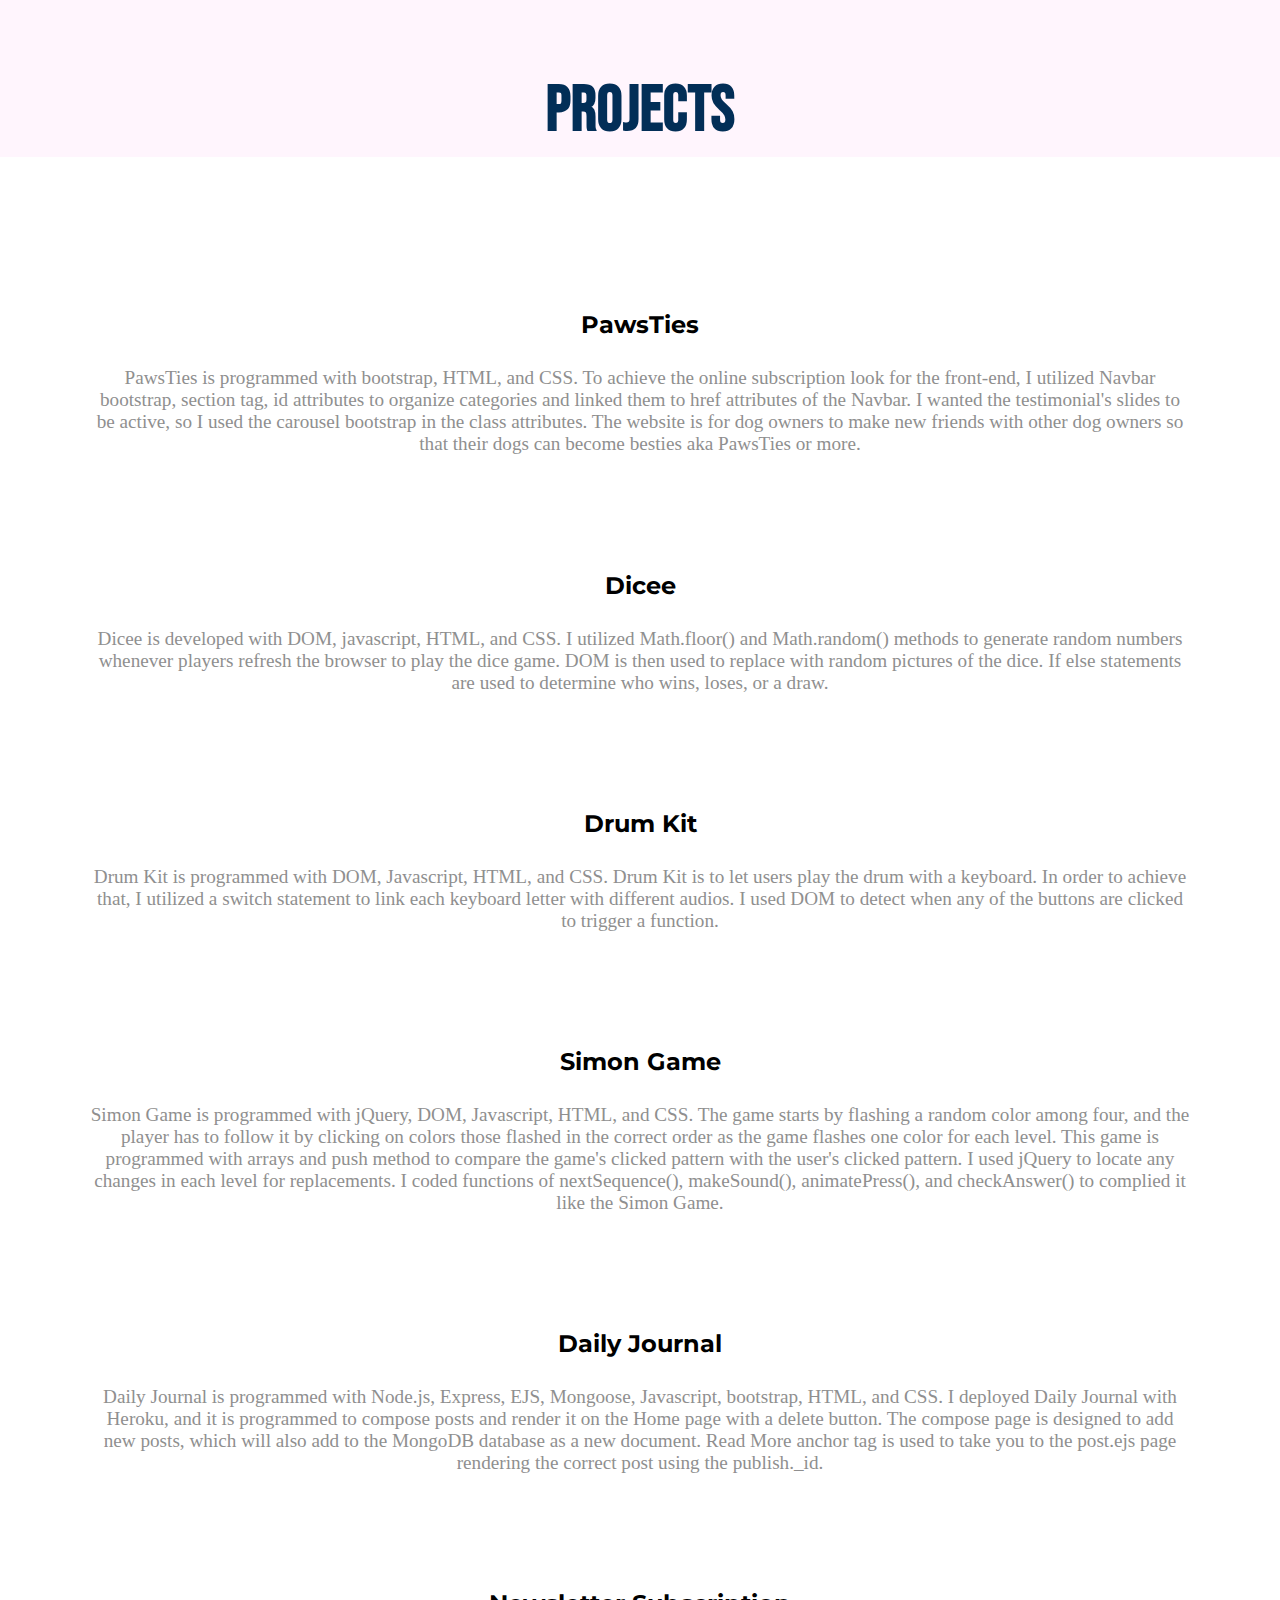
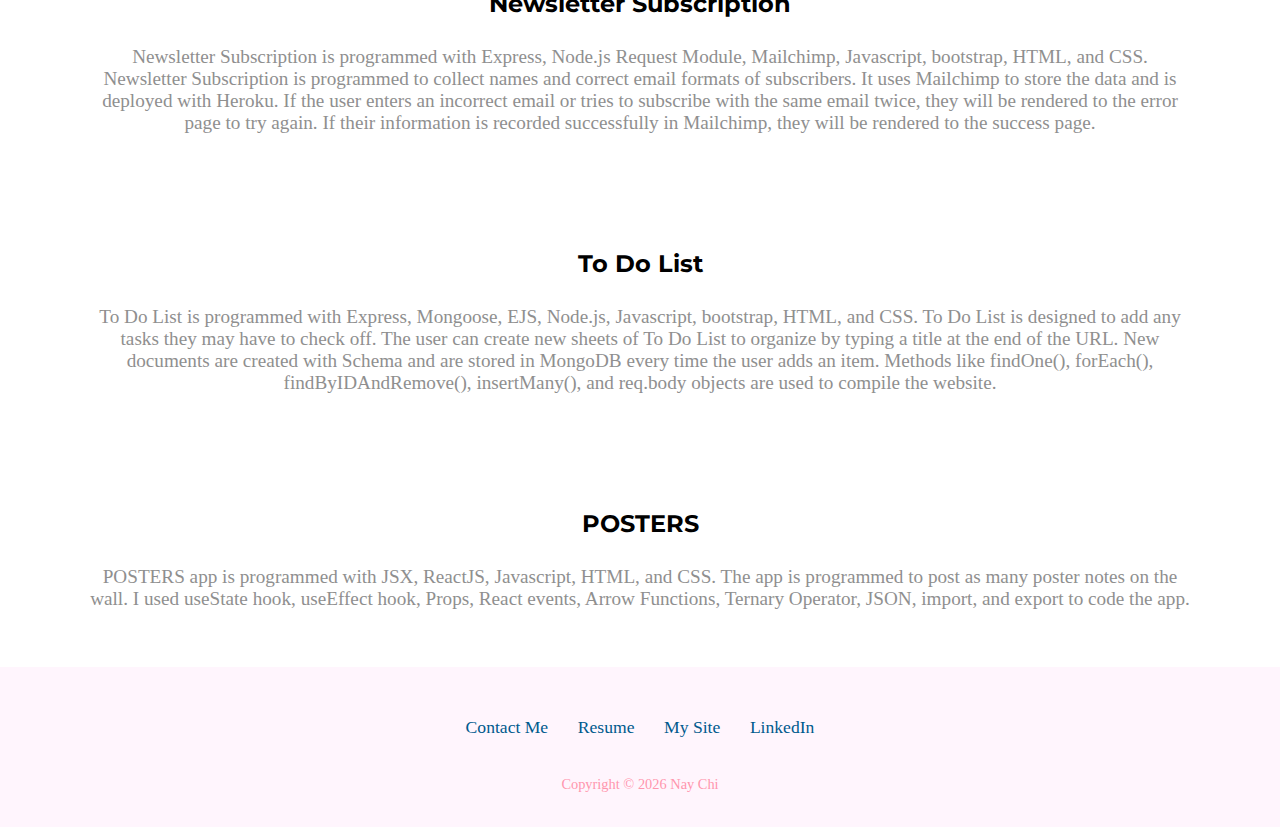
==== index.html @ 18038505 "Add files via upload" ====
<!DOCTYPE html>
<html lang="en" dir="ltr">

<head>
  <meta charset="utf-8">
  <title>Nay Chi's Projects</title>
  <link href="https://cdn.jsdelivr.net/npm/bootstrap@5.0.2/dist/css/bootstrap.min.css" rel="stylesheet" integrity="sha384-EVSTQN3/azprG1Anm3QDgpJLIm9Nao0Yz1ztcQTwFspd3yD65VohhpuuCOmLASjC" crossorigin="anonymous">
  <link rel="stylesheet" href="css/style.css">

  <link rel="icon" href="favicon.ico">
  <link href="https://fonts.googleapis.com/css2?family=Montserrat:wght@400;500;600;700;800;900&family=Bebas+Neue&display=swap" rel="stylesheet">
</head>

<body>
  <div class="top-container">
    <h1>PROJECTS</h1>
  </div>


  <div class="middle-container">
    <div class="row">
      <div class="col-md-4">
        <h3><a href="https://naychi1996.github.io/PawsTies/">PawsTies</a></h3>
        <p>PawsTies is programmed with bootstrap, HTML, and CSS. To achieve the online subscription look for the front-end, I utilized Navbar bootstrap, section tag, id attributes to organize categories and linked them to href attributes of the Navbar. I wanted the testimonial's slides to be active, so I used the carousel bootstrap in the class attributes. The website is for dog owners to make new friends with other dog owners so that their dogs can become besties aka PawsTies or more.</p>
      </div>
      <div class="col-md-4">
        <h3><a href="https://naychi1996.github.io/Dicee/">Dicee</a></h3>
        <p>Dicee is developed with DOM, javascript, HTML, and CSS. I utilized Math.floor() and Math.random() methods to generate random numbers whenever players refresh the browser to play the dice game. DOM is then used to replace with random pictures of the dice. If else statements are used to determine who wins, loses, or a draw.</p>
      </div>
      <div class="col-md-4">
        <h3> <a href="https://naychi1996.github.io/DrumKit/">Drum Kit</a> </h3>
        <p>Drum Kit is programmed with DOM, Javascript, HTML, and CSS. Drum Kit is to let users play the drum with a keyboard. In order to achieve that, I utilized a switch statement to link each keyboard letter with different audios. I used DOM to detect when any of the buttons are clicked to trigger a function.</p>
      </div>
    </div>
    <div class="row">
      <div class="col-md-4">
        <h3><a href="https://naychi1996.github.io/SimonGame/">Simon Game</a></h3>
        <p>Simon Game is programmed with jQuery, DOM, Javascript, HTML, and CSS. The game starts by flashing a random color among four, and the player has to follow it by clicking on colors those flashed in the correct order as the game flashes one color for each level. This game is programmed with arrays and push method to compare the game's clicked pattern with the user's clicked pattern. I used jQuery to locate any changes in each level for replacements. I coded functions of nextSequence(), makeSound(), animatePress(), and checkAnswer() to complied it like the Simon Game.</p>
      </div>
      <div class="col-md-4">
        <h3><a href="https://polar-fjord-35641.herokuapp.com/">Daily Journal</a></h3>
        <p>Daily Journal is programmed with Node.js, Express, EJS, Mongoose, Javascript, bootstrap, HTML, and CSS. I deployed Daily Journal with Heroku, and it is programmed to compose posts and render it on the Home page with a delete button. The compose page is designed to add new posts, which will also add to the MongoDB database as a new document. Read More anchor tag is used to take you to the post.ejs page rendering the correct post using the publish._id.</p>
      </div>
      <div class="col-md-4">
        <h3> <a href="https://infinite-chamber-99914.herokuapp.com/">Newsletter Subscription</a> </h3>
        <p>Newsletter Subscription is programmed with Express, Node.js Request Module, Mailchimp, Javascript, bootstrap, HTML, and CSS. Newsletter Subscription is programmed to collect names and correct email formats of subscribers. It uses Mailchimp to store the data and is deployed with Heroku. If the user enters an incorrect email or tries to subscribe with the same email twice, they will be rendered to the error page to try again. If their information is recorded successfully in Mailchimp, they will be rendered to the success page.</p>
      </div>
    </div>
    <div class="row">
      <div class="col-md-4">
        <h3> <a href="https://whispering-shore-41687.herokuapp.com/">To Do List</a> </h3>
        <p>To Do List is programmed with Express, Mongoose, EJS, Node.js, Javascript, bootstrap, HTML, and CSS. To Do List is designed to add any tasks they may have to check off. The user can create new sheets of To Do List to organize by typing a title at the end of the URL. New documents are created with Schema and are stored in MongoDB every time the user adds an item. Methods like findOne(), forEach(), findByIDAndRemove(), insertMany(), and req.body objects are used to compile the website.</p>
      </div>
      <div class="col-md-4">
        <h3> <a href="https://jwhlb.csb.app/">POSTERS</a> </h3>
        <p>POSTERS app is programmed with JSX, ReactJS, Javascript, HTML, and CSS. The app is programmed to post as many poster notes on the wall. I used useState hook, useEffect hook, Props, React events, Arrow Functions, Ternary Operator, JSON, import, and export to code the app.</p>
      </div>
    </div>
  </div>


  <div class="bottom-container">
    <a class="footer-link" href="Contact Information.html">Contact Me</a>
    <a class="footer-link" href="https://naychi1996.github.io/Resume/">Resume</a>
    <a class="footer-link" href="https://naychi1996.github.io/MySite/">My Site</a>
    <a class="footer-link" href="https://www.linkedin.com/in/nan-thant-b70612161/">LinkedIn</a>
    <p class="copyright">Copyright © <script>
        document.write(new Date().getFullYear())
      </script> Nay Chi</p>
  </div>
</body>

</html>
---- css/style.css ----
body {
  background-color: #FFFFFF;
  margin: 0;
  font-family: none;
}

h1 {
  font-family: 'Bebas Neue', cursive;
  font-size: 4rem;
  color: #022E57;
}

h3 {
  font-family: 'Montserrat', sans-serif;
  font-weight: bold;
  color: black;
  font-size: 1.5rem;
  line-height: 1.5;
  padding-top: 8%;
}

p {
  color: #8f8f8f;
  font-size: 1.2rem;
}

a {
  color: black;
  text-decoration: none;
}

.top-container {
  background-color: #FFF5FD;
  text-align: center;
  height: 8rem;
  padding-top: 1.8125rem;
}

.middle-container {
  padding: 3% 7%;
  text-align: center;
  color: #687980;
}

.row {
  --bs-gutter-x: 3rem;
}

.bottom-container {
  text-align: center;
  background-color: #FFF5FD;
  height: 10rem;
}

.footer-link {
  margin: 1%;
  position: relative;
  top: 31%;
  color: #005A8D;
  font-weight: 500;
  font-size: 1.1rem;
  text-decoration: none;
}

.copyright {
  top: 46%;
  color: #ff96ad;
  position: relative;
  font-size: 0.9rem;
}

a:hover {
  color: #63AAD2;
}

.contact-page {
  position: relative;
  top: 7.2rem;
}
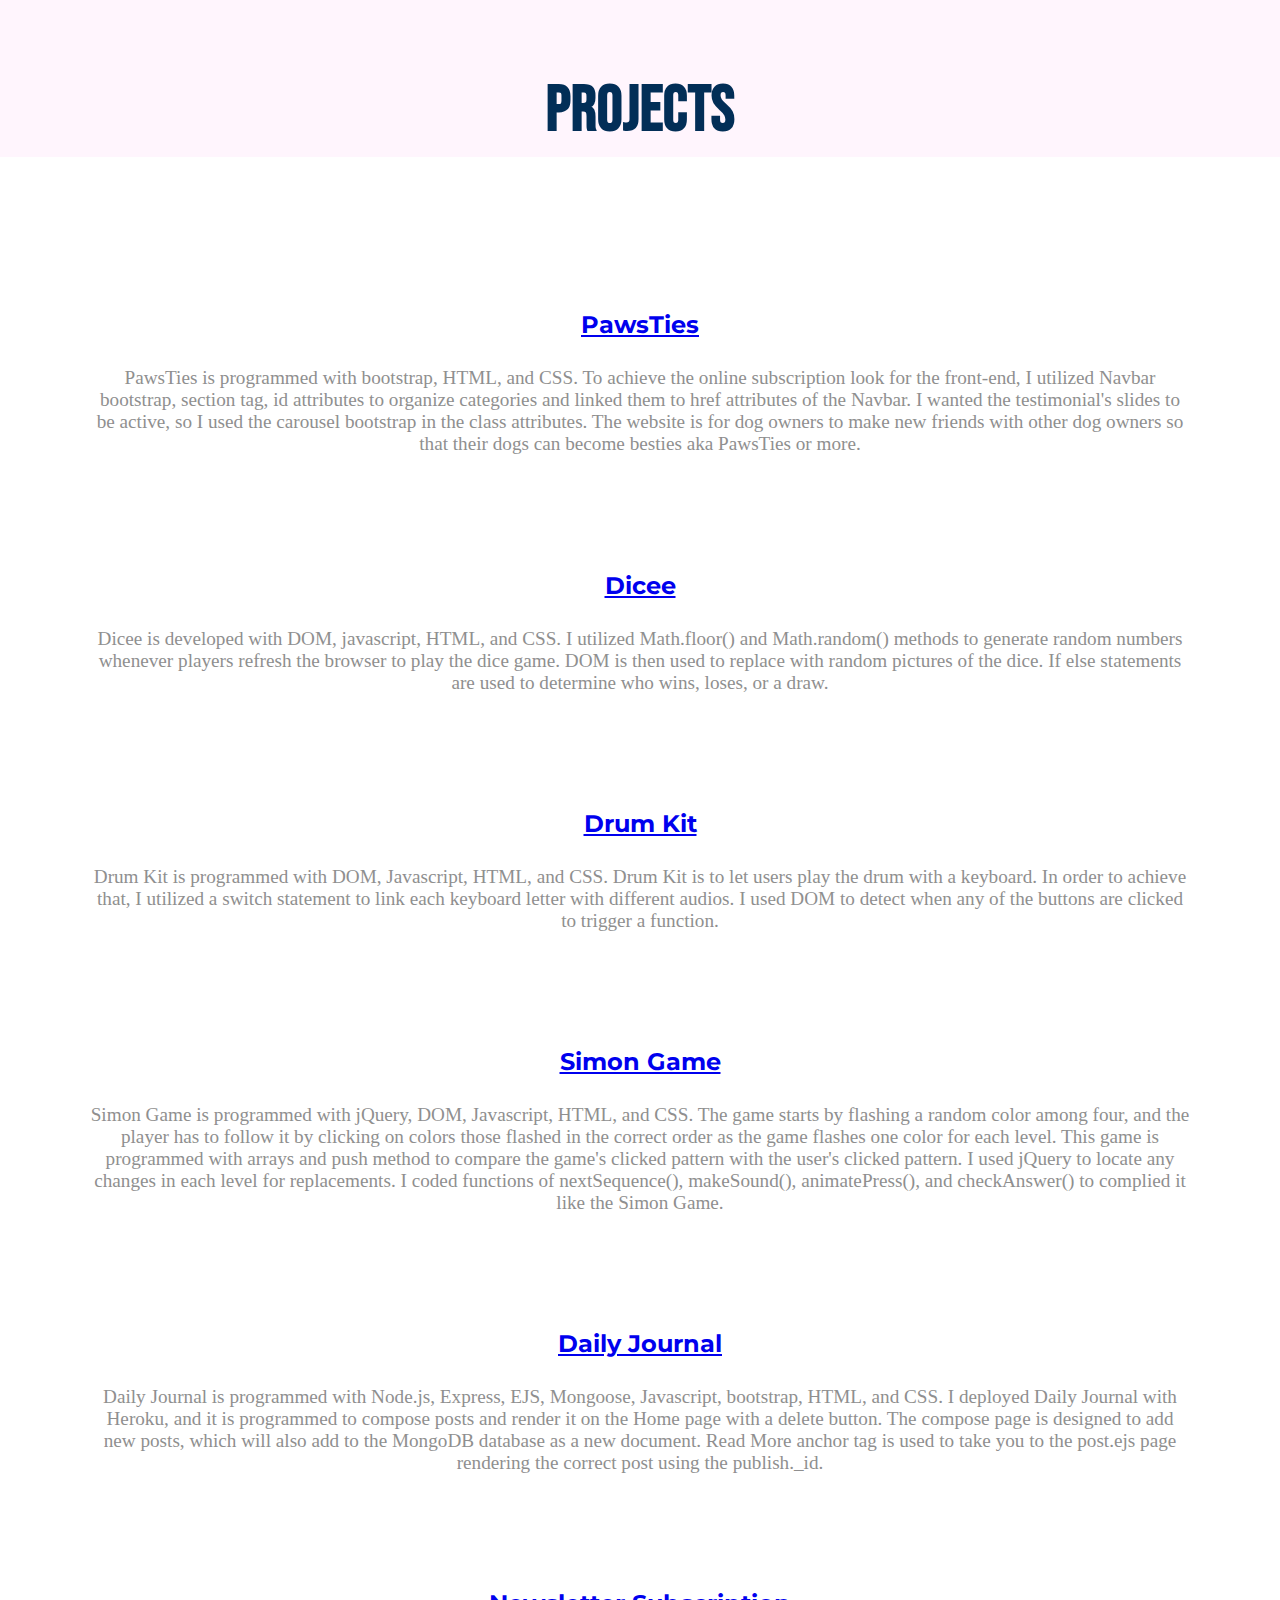
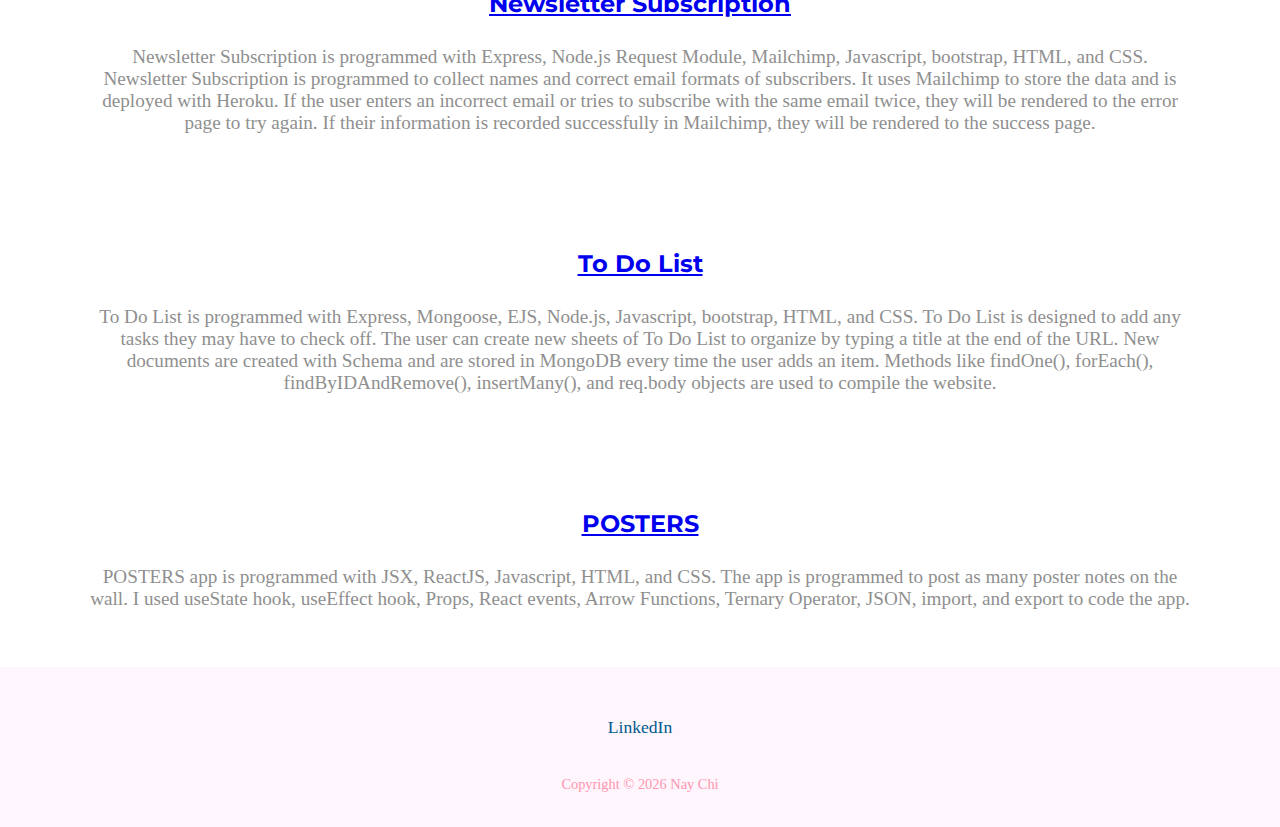
==== commit da65c28e: "Update index.html" ====
--- a/index.html
+++ b/index.html
@@ -60,9 +60,7 @@
 
 
   <div class="bottom-container">
-    <a class="footer-link" href="Contact Information.html">Contact Me</a>
-    <a class="footer-link" href="https://naychi1996.github.io/Resume/">Resume</a>
-    <a class="footer-link" href="https://naychi1996.github.io/MySite/">My Site</a>
+
     <a class="footer-link" href="https://www.linkedin.com/in/nan-thant-b70612161/">LinkedIn</a>
     <p class="copyright">Copyright © <script>
         document.write(new Date().getFullYear())
--- a/css/style.css
+++ b/css/style.css
@@ -24,10 +24,7 @@
   font-size: 1.2rem;
 }
 
-a {
-  color: black;
-  text-decoration: none;
-}
+
 
 .top-container {
   background-color: #FFF5FD;
